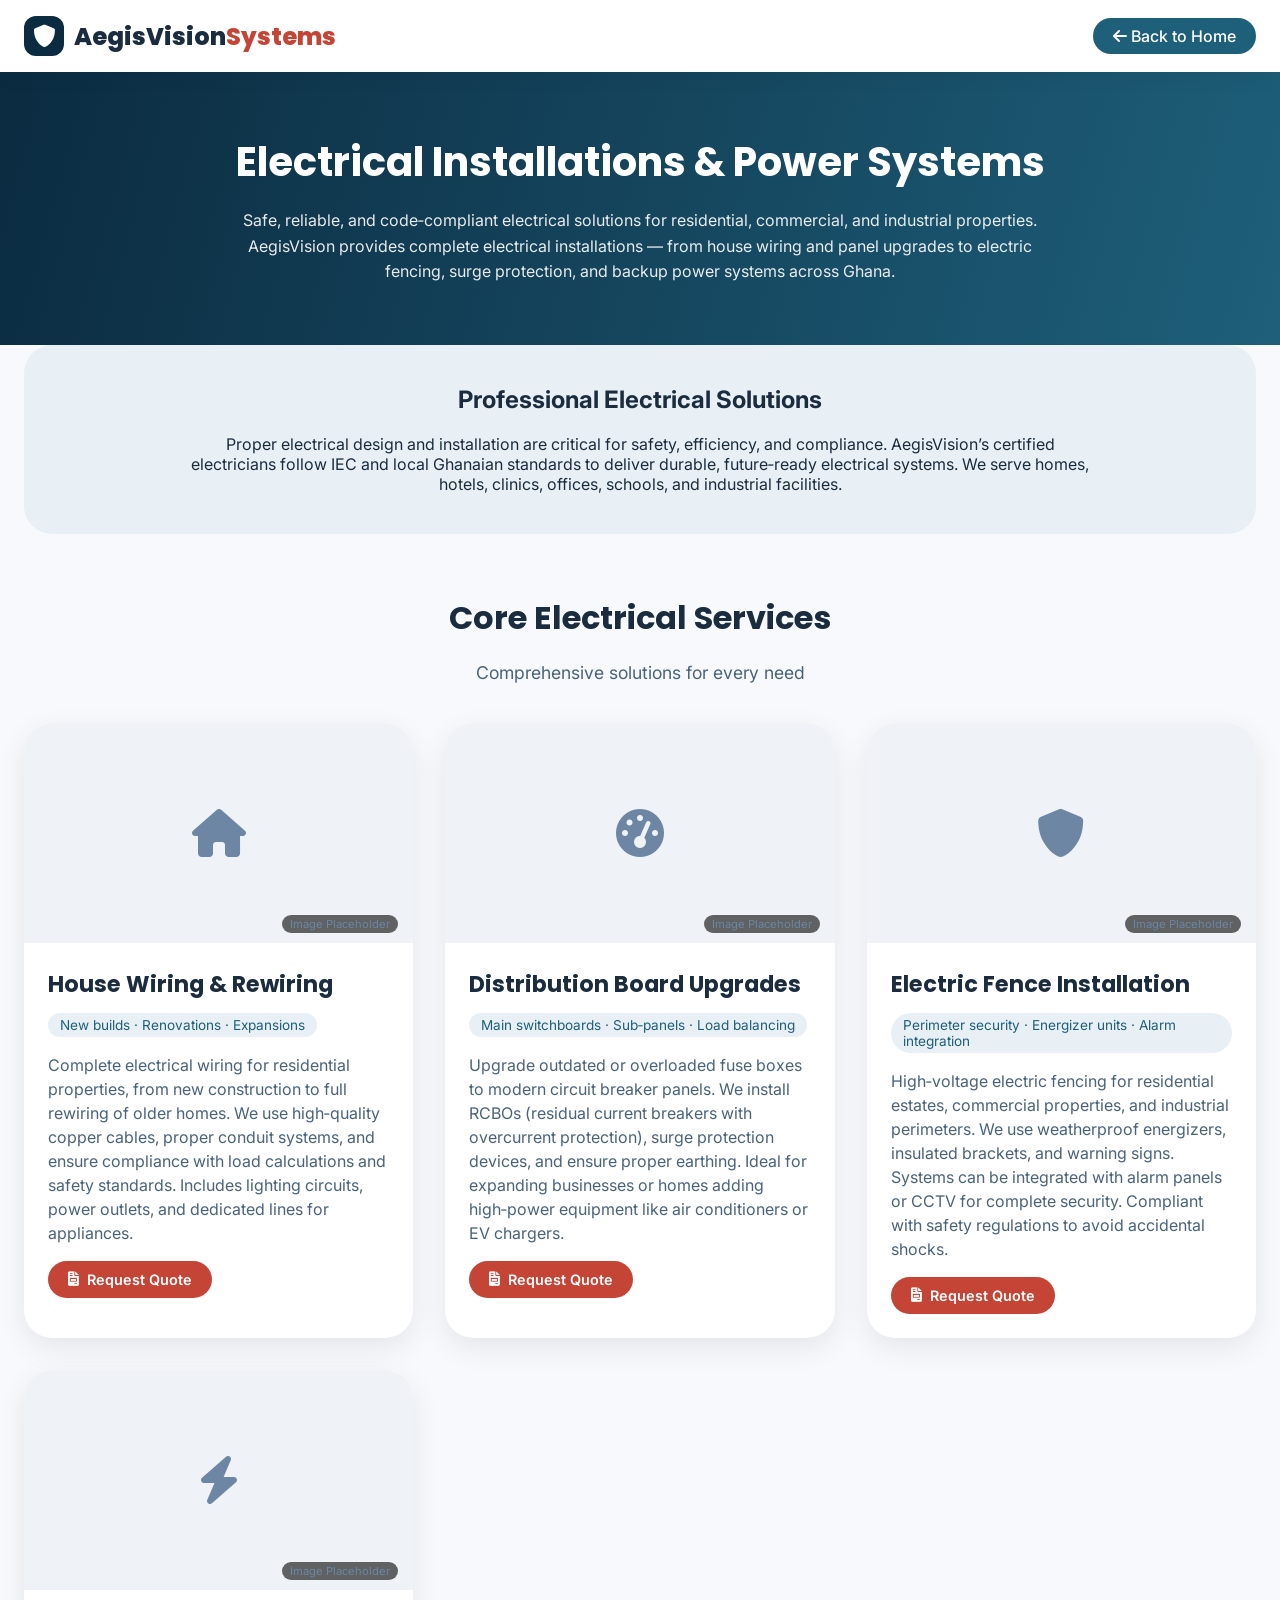
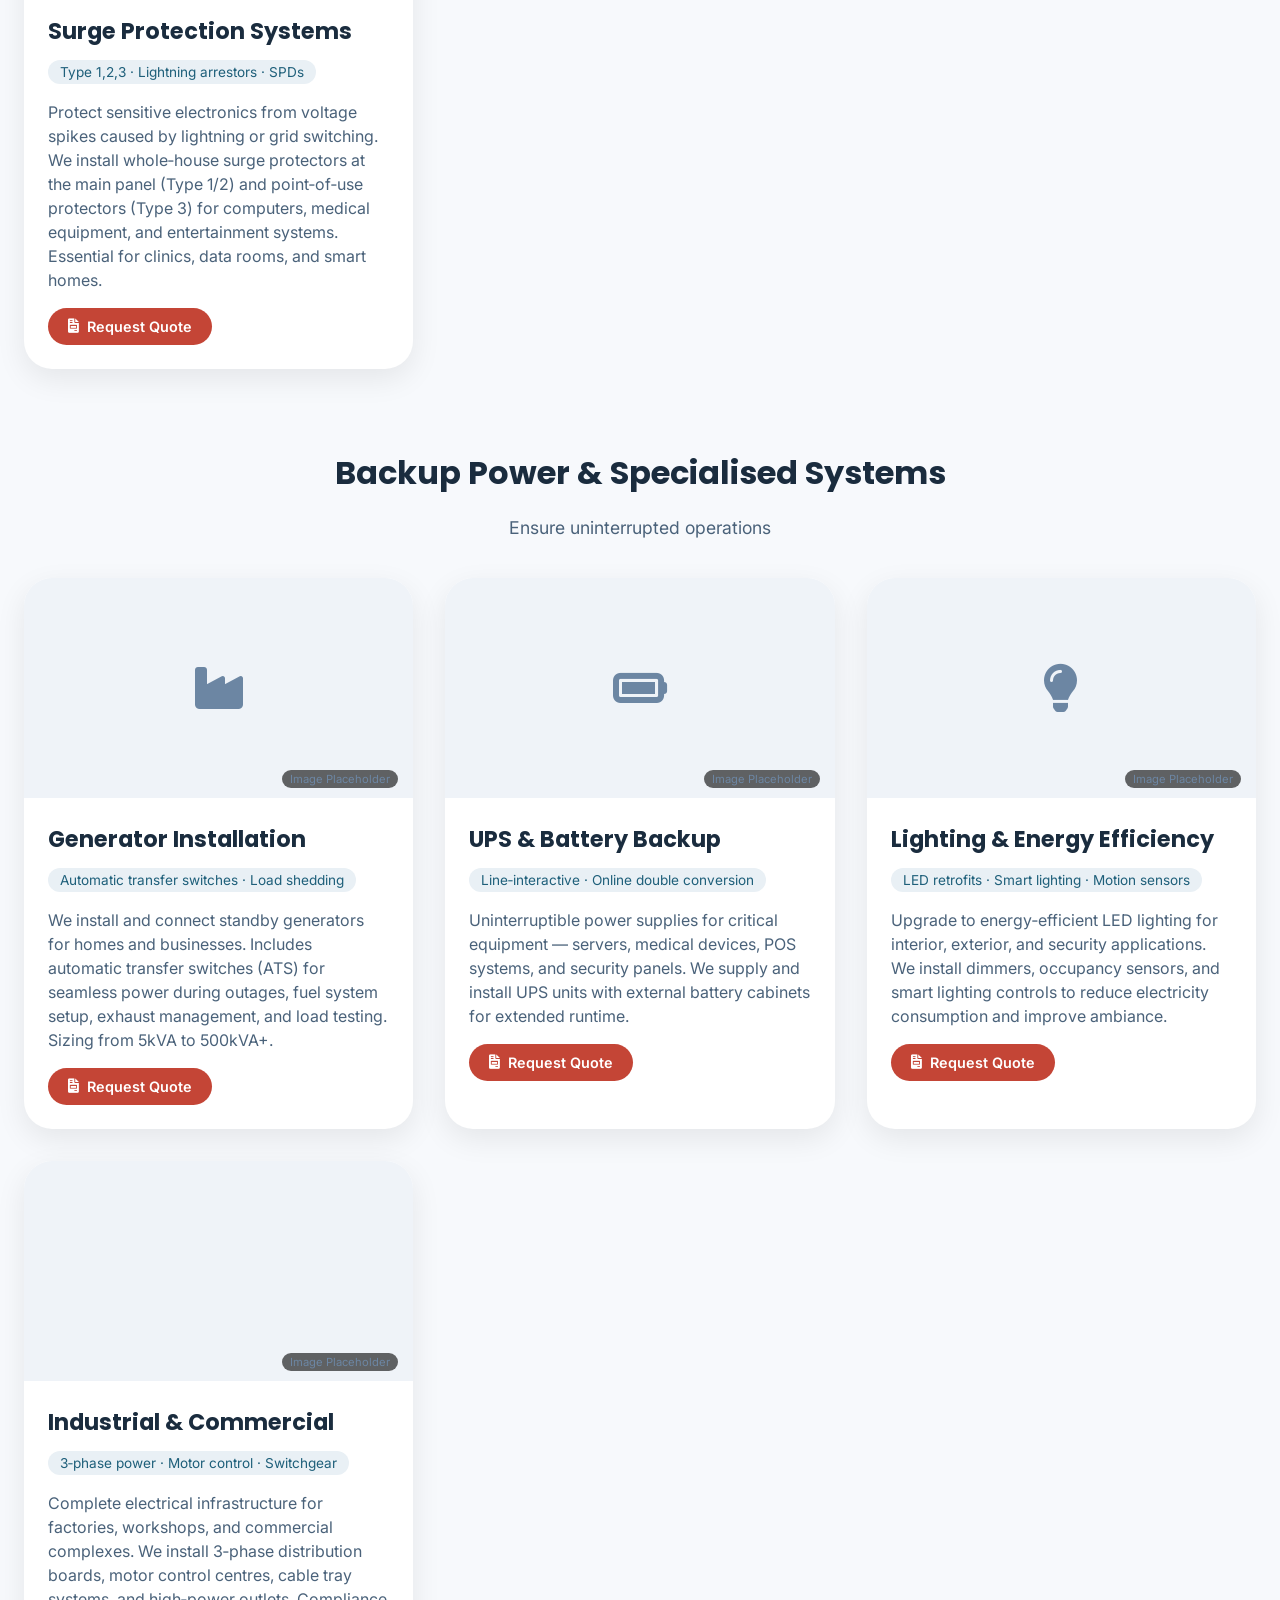
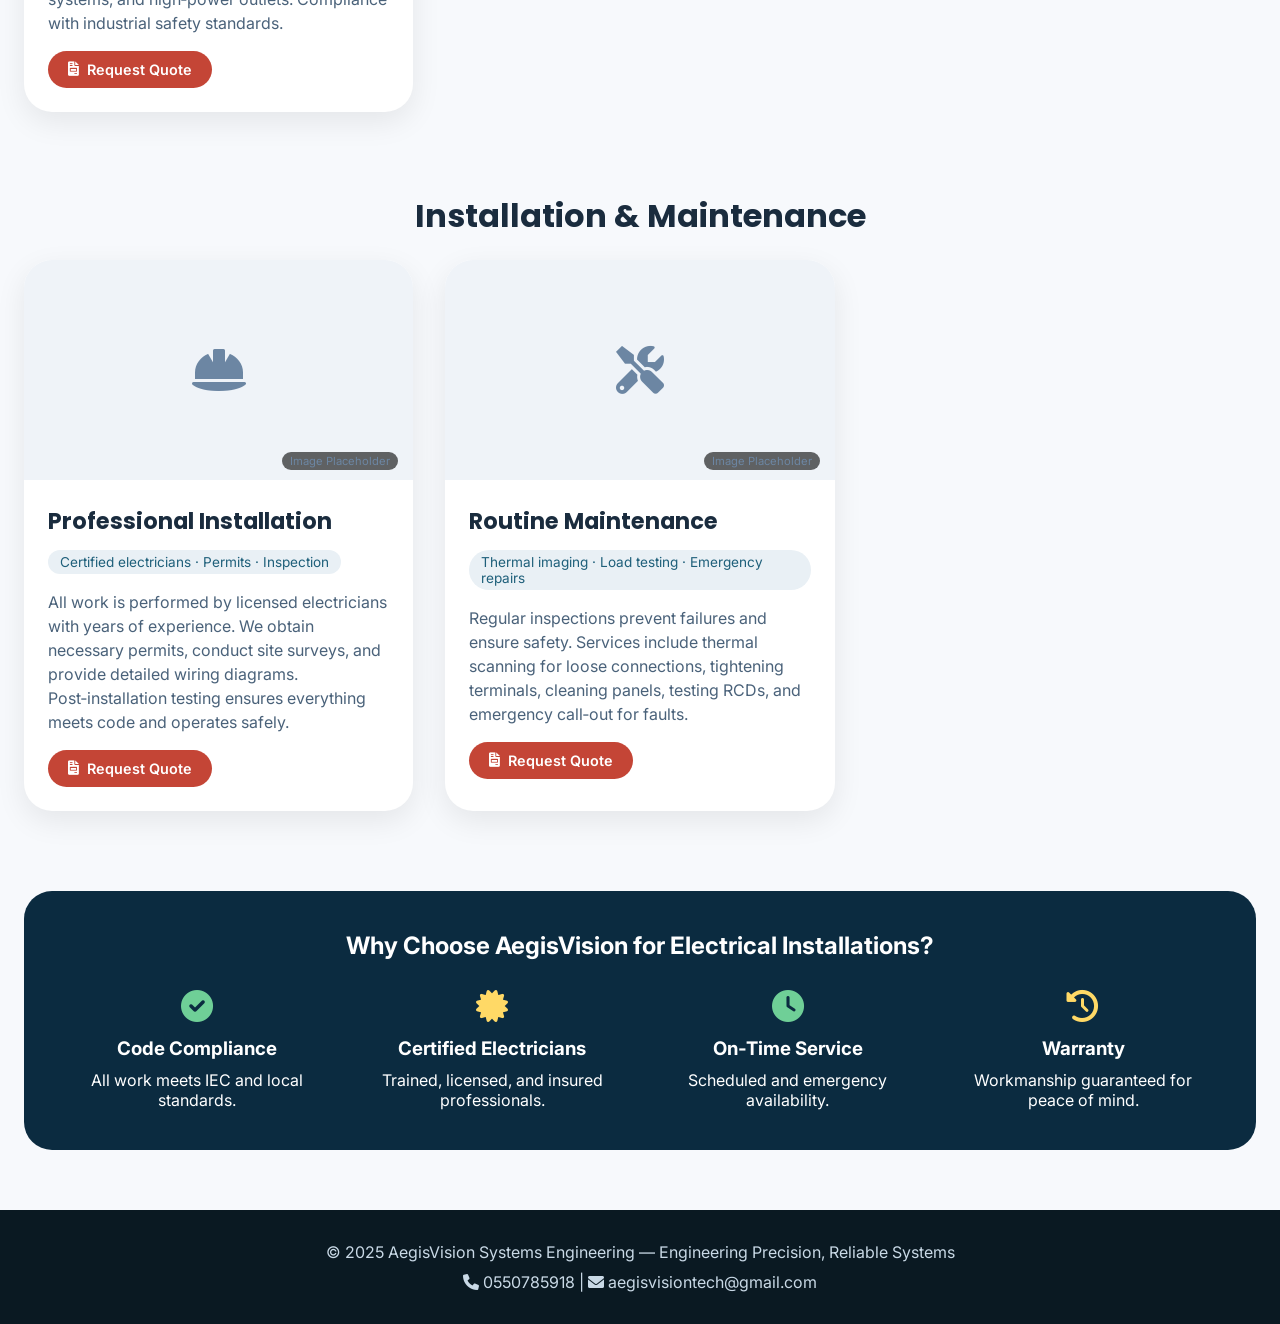
==== electrical.html @ df07820b "Add files via upload" ====
<!DOCTYPE html>
<html lang="en">
<head>
  <meta charset="UTF-8">
  <meta name="viewport" content="width=device-width, initial-scale=1.0">
  <title>AegisVision | Electrical Installations & Power Systems</title>
  <link href="https://fonts.googleapis.com/css2?family=Inter:opsz,wght@14..32,300;400;500;600;700;800&family=Poppins:wght@500;600;700;800&display=swap" rel="stylesheet">
  <link rel="stylesheet" href="https://cdnjs.cloudflare.com/ajax/libs/font-awesome/6.0.0-beta3/css/all.min.css">
  <style>
    * {
      margin: 0;
      padding: 0;
      box-sizing: border-box;
    }
    body {
      font-family: 'Inter', sans-serif;
      background: #F7F9FC;
      color: #1A2C3E;
    }
    .container {
      max-width: 1280px;
      margin: 0 auto;
      padding: 0 24px;
    }
    .header {
      background: white;
      box-shadow: 0 4px 20px rgba(0,0,0,0.05);
      position: sticky;
      top: 0;
      z-index: 100;
    }
    .navbar {
      display: flex;
      justify-content: space-between;
      align-items: center;
      padding: 1rem 0;
      flex-wrap: wrap;
    }
    .logo {
      display: flex;
      align-items: center;
      gap: 10px;
    }
    .logo-icon {
      background: #0B2B40;
      width: 40px;
      height: 40px;
      display: flex;
      align-items: center;
      justify-content: center;
      border-radius: 12px;
      color: white;
      font-size: 1.4rem;
    }
    .logo-text {
      font-size: 1.5rem;
      font-weight: 800;
      font-family: 'Poppins', sans-serif;
    }
    .logo-text span {
      color: #C44536;
    }
    .back-home {
      background: #1E5F7A;
      color: white;
      padding: 8px 20px;
      border-radius: 40px;
      text-decoration: none;
      font-weight: 500;
      transition: 0.2s;
    }
    .back-home:hover {
      background: #0B2B40;
    }
    .hero {
      background: linear-gradient(105deg, #0B2B40 0%, #1E5F7A 100%);
      color: white;
      padding: 60px 0;
      text-align: center;
    }
    .hero h1 {
      font-size: 2.5rem;
      font-family: 'Poppins', sans-serif;
      margin-bottom: 1rem;
    }
    .hero p {
      max-width: 800px;
      margin: 0 auto;
      opacity: 0.9;
      line-height: 1.6;
    }
    .section-title {
      text-align: center;
      font-size: 2rem;
      margin: 60px 0 20px;
      font-family: 'Poppins', sans-serif;
    }
    .section-subtitle {
      text-align: center;
      font-size: 1.1rem;
      color: #4A627A;
      margin-bottom: 40px;
      max-width: 800px;
      margin-left: auto;
      margin-right: auto;
    }
    .products-grid {
      display: grid;
      grid-template-columns: repeat(auto-fill, minmax(320px, 1fr));
      gap: 32px;
      margin-bottom: 80px;
    }
    .product-card {
      background: white;
      border-radius: 28px;
      overflow: hidden;
      box-shadow: 0 10px 30px rgba(0,0,0,0.08);
      transition: transform 0.3s ease, box-shadow 0.3s;
    }
    .product-card:hover {
      transform: translateY(-8px);
      box-shadow: 0 20px 35px rgba(0,0,0,0.12);
    }
    .media-placeholder {
      background: #EFF3F8;
      height: 220px;
      display: flex;
      align-items: center;
      justify-content: center;
      color: #6C86A3;
      font-size: 3rem;
      position: relative;
      overflow: hidden;
    }
    .media-placeholder img, .media-placeholder video {
      width: 100%;
      height: 100%;
      object-fit: cover;
    }
    .product-info {
      padding: 24px;
    }
    .product-info h3 {
      font-size: 1.4rem;
      margin-bottom: 12px;
      font-family: 'Poppins', sans-serif;
    }
    .product-info p {
      color: #4A627A;
      margin-bottom: 16px;
      line-height: 1.5;
    }
    .specs {
      font-size: 0.85rem;
      color: #1E5F7A;
      background: #E9F0F5;
      display: inline-block;
      padding: 4px 12px;
      border-radius: 20px;
      margin-bottom: 16px;
    }
    .btn-quote {
      display: inline-flex;
      align-items: center;
      gap: 8px;
      background: #C44536;
      color: white;
      padding: 10px 20px;
      border-radius: 40px;
      text-decoration: none;
      font-weight: 600;
      font-size: 0.9rem;
      transition: 0.2s;
    }
    .btn-quote:hover {
      background: #A13224;
    }
    .desc-link {
      text-decoration: none;
      color: #4A627A;
      transition: color 0.2s;
    }
    .desc-link:hover {
      color: #1E5F7A;
      text-decoration: underline;
    }
    .footer {
      background: #0A1922;
      color: #C9D9E6;
      text-align: center;
      padding: 32px 0;
      margin-top: 40px;
    }
    @media (max-width: 768px) {
      .hero h1 { font-size: 1.8rem; }
      .products-grid { grid-template-columns: 1fr; }
    }
  </style>
</head>
<body>
  <header class="header">
    <div class="container">
      <div class="navbar">
        <div class="logo">
          <div class="logo-icon"><i class="fas fa-shield-alt"></i></div>
          <div class="logo-text">AegisVision<span>Systems</span></div>
        </div>
        <a href="index.html" class="back-home"><i class="fas fa-arrow-left"></i> Back to Home</a>
      </div>
    </div>
  </header>

  <section class="hero">
    <div class="container">
      <h1>Electrical Installations & Power Systems</h1>
      <p>Safe, reliable, and code‑compliant electrical solutions for residential, commercial, and industrial properties. AegisVision provides complete electrical installations — from house wiring and panel upgrades to electric fencing, surge protection, and backup power systems across Ghana.</p>
    </div>
  </section>

  <div class="container">
    <!-- Understanding Electrical Installations -->
    <div style="background: #E9F0F5; border-radius: 28px; padding: 40px; margin-bottom: 60px;">
      <h2 style="text-align: center; margin-bottom: 20px;">Professional Electrical Solutions</h2>
      <p style="text-align: center; max-width: 900px; margin: 0 auto; color: #1A2C3E;">Proper electrical design and installation are critical for safety, efficiency, and compliance. AegisVision’s certified electricians follow IEC and local Ghanaian standards to deliver durable, future‑ready electrical systems. We serve homes, hotels, clinics, offices, schools, and industrial facilities.</p>
    </div>

    <h2 class="section-title">Core Electrical Services</h2>
    <p class="section-subtitle">Comprehensive solutions for every need</p>
    <div class="products-grid">
      <!-- House Wiring -->
      <div class="product-card">
        <div class="media-placeholder">
          <i class="fas fa-home" style="font-size: 3rem;"></i>
          <span style="position: absolute; bottom: 10px; right: 15px; font-size: 0.7rem; background: rgba(0,0,0,0.6); padding: 2px 8px; border-radius: 20px;">Image Placeholder</span>
        </div>
        <div class="product-info">
          <h3>House Wiring & Rewiring</h3>
          <div class="specs">New builds · Renovations · Expansions</div>
          <p><a href="#" class="desc-link" target="_blank" rel="noopener noreferrer">Complete electrical wiring for residential properties, from new construction to full rewiring of older homes. We use high‑quality copper cables, proper conduit systems, and ensure compliance with load calculations and safety standards. Includes lighting circuits, power outlets, and dedicated lines for appliances.</a></p>
          <a href="#contact" class="btn-quote" onclick="alert('Contact us for pricing: 0550785918')"><i class="fas fa-file-invoice"></i> Request Quote</a>
        </div>
      </div>

      <!-- Panel Upgrades -->
      <div class="product-card">
        <div class="media-placeholder">
          <i class="fas fa-tachometer-alt" style="font-size: 3rem;"></i>
          <span style="position: absolute; bottom: 10px; right: 15px; font-size: 0.7rem; background: rgba(0,0,0,0.6); padding: 2px 8px; border-radius: 20px;">Image Placeholder</span>
        </div>
        <div class="product-info">
          <h3>Distribution Board Upgrades</h3>
          <div class="specs">Main switchboards · Sub‑panels · Load balancing</div>
          <p><a href="#" class="desc-link" target="_blank" rel="noopener noreferrer">Upgrade outdated or overloaded fuse boxes to modern circuit breaker panels. We install RCBOs (residual current breakers with overcurrent protection), surge protection devices, and ensure proper earthing. Ideal for expanding businesses or homes adding high‑power equipment like air conditioners or EV chargers.</a></p>
          <a href="#contact" class="btn-quote" onclick="alert('Contact us for pricing: 0550785918')"><i class="fas fa-file-invoice"></i> Request Quote</a>
        </div>
      </div>

      <!-- Electric Fence -->
      <div class="product-card">
        <div class="media-placeholder">
          <i class="fas fa-shield-alt" style="font-size: 3rem;"></i>
          <span style="position: absolute; bottom: 10px; right: 15px; font-size: 0.7rem; background: rgba(0,0,0,0.6); padding: 2px 8px; border-radius: 20px;">Image Placeholder</span>
        </div>
        <div class="product-info">
          <h3>Electric Fence Installation</h3>
          <div class="specs">Perimeter security · Energizer units · Alarm integration</div>
          <p><a href="#" class="desc-link" target="_blank" rel="noopener noreferrer">High‑voltage electric fencing for residential estates, commercial properties, and industrial perimeters. We use weatherproof energizers, insulated brackets, and warning signs. Systems can be integrated with alarm panels or CCTV for complete security. Compliant with safety regulations to avoid accidental shocks.</a></p>
          <a href="#contact" class="btn-quote" onclick="alert('Contact us for pricing: 0550785918')"><i class="fas fa-file-invoice"></i> Request Quote</a>
        </div>
      </div>

      <!-- Surge Protection -->
      <div class="product-card">
        <div class="media-placeholder">
          <i class="fas fa-bolt" style="font-size: 3rem;"></i>
          <span style="position: absolute; bottom: 10px; right: 15px; font-size: 0.7rem; background: rgba(0,0,0,0.6); padding: 2px 8px; border-radius: 20px;">Image Placeholder</span>
        </div>
        <div class="product-info">
          <h3>Surge Protection Systems</h3>
          <div class="specs">Type 1,2,3 · Lightning arrestors · SPDs</div>
          <p><a href="#" class="desc-link" target="_blank" rel="noopener noreferrer">Protect sensitive electronics from voltage spikes caused by lightning or grid switching. We install whole‑house surge protectors at the main panel (Type 1/2) and point‑of‑use protectors (Type 3) for computers, medical equipment, and entertainment systems. Essential for clinics, data rooms, and smart homes.</a></p>
          <a href="#contact" class="btn-quote" onclick="alert('Contact us for pricing: 0550785918')"><i class="fas fa-file-invoice"></i> Request Quote</a>
        </div>
      </div>
    </div>

    <h2 class="section-title">Backup Power & Specialised Systems</h2>
    <p class="section-subtitle">Ensure uninterrupted operations</p>
    <div class="products-grid">
      <!-- Generator Installation -->
      <div class="product-card">
        <div class="media-placeholder">
          <i class="fas fa-industry" style="font-size: 3rem;"></i>
          <span style="position: absolute; bottom: 10px; right: 15px; font-size: 0.7rem; background: rgba(0,0,0,0.6); padding: 2px 8px; border-radius: 20px;">Image Placeholder</span>
        </div>
        <div class="product-info">
          <h3>Generator Installation</h3>
          <div class="specs">Automatic transfer switches · Load shedding</div>
          <p><a href="#" class="desc-link" target="_blank" rel="noopener noreferrer">We install and connect standby generators for homes and businesses. Includes automatic transfer switches (ATS) for seamless power during outages, fuel system setup, exhaust management, and load testing. Sizing from 5kVA to 500kVA+.</a></p>
          <a href="#contact" class="btn-quote" onclick="alert('Contact us for pricing: 0550785918')"><i class="fas fa-file-invoice"></i> Request Quote</a>
        </div>
      </div>

      <!-- UPS Installation -->
      <div class="product-card">
        <div class="media-placeholder">
          <i class="fas fa-battery-full" style="font-size: 3rem;"></i>
          <span style="position: absolute; bottom: 10px; right: 15px; font-size: 0.7rem; background: rgba(0,0,0,0.6); padding: 2px 8px; border-radius: 20px;">Image Placeholder</span>
        </div>
        <div class="product-info">
          <h3>UPS & Battery Backup</h3>
          <div class="specs">Line‑interactive · Online double conversion</div>
          <p><a href="#" class="desc-link" target="_blank" rel="noopener noreferrer">Uninterruptible power supplies for critical equipment — servers, medical devices, POS systems, and security panels. We supply and install UPS units with external battery cabinets for extended runtime.</a></p>
          <a href="#contact" class="btn-quote" onclick="alert('Contact us for pricing: 0550785918')"><i class="fas fa-file-invoice"></i> Request Quote</a>
        </div>
      </div>

      <!-- Lighting Installation -->
      <div class="product-card">
        <div class="media-placeholder">
          <i class="fas fa-lightbulb" style="font-size: 3rem;"></i>
          <span style="position: absolute; bottom: 10px; right: 15px; font-size: 0.7rem; background: rgba(0,0,0,0.6); padding: 2px 8px; border-radius: 20px;">Image Placeholder</span>
        </div>
        <div class="product-info">
          <h3>Lighting & Energy Efficiency</h3>
          <div class="specs">LED retrofits · Smart lighting · Motion sensors</div>
          <p><a href="#" class="desc-link" target="_blank" rel="noopener noreferrer">Upgrade to energy‑efficient LED lighting for interior, exterior, and security applications. We install dimmers, occupancy sensors, and smart lighting controls to reduce electricity consumption and improve ambiance.</a></p>
          <a href="#contact" class="btn-quote" onclick="alert('Contact us for pricing: 0550785918')"><i class="fas fa-file-invoice"></i> Request Quote</a>
        </div>
      </div>

      <!-- Industrial Electrical -->
      <div class="product-card">
        <div class="media-placeholder">
          <i class="fas fa-factory" style="font-size: 3rem;"></i>
          <span style="position: absolute; bottom: 10px; right: 15px; font-size: 0.7rem; background: rgba(0,0,0,0.6); padding: 2px 8px; border-radius: 20px;">Image Placeholder</span>
        </div>
        <div class="product-info">
          <h3>Industrial & Commercial</h3>
          <div class="specs">3‑phase power · Motor control · Switchgear</div>
          <p><a href="#" class="desc-link" target="_blank" rel="noopener noreferrer">Complete electrical infrastructure for factories, workshops, and commercial complexes. We install 3‑phase distribution boards, motor control centres, cable tray systems, and high‑power outlets. Compliance with industrial safety standards.</a></p>
          <a href="#contact" class="btn-quote" onclick="alert('Contact us for pricing: 0550785918')"><i class="fas fa-file-invoice"></i> Request Quote</a>
        </div>
      </div>
    </div>

    <h2 class="section-title">Installation & Maintenance</h2>
    <div class="products-grid">
      <div class="product-card">
        <div class="media-placeholder">
          <i class="fas fa-hard-hat" style="font-size: 3rem;"></i>
          <span style="position: absolute; bottom: 10px; right: 15px; font-size: 0.7rem; background: rgba(0,0,0,0.6); padding: 2px 8px; border-radius: 20px;">Image Placeholder</span>
        </div>
        <div class="product-info">
          <h3>Professional Installation</h3>
          <div class="specs">Certified electricians · Permits · Inspection</div>
          <p>All work is performed by licensed electricians with years of experience. We obtain necessary permits, conduct site surveys, and provide detailed wiring diagrams. Post‑installation testing ensures everything meets code and operates safely.</p>
          <a href="#contact" class="btn-quote" onclick="alert('Contact us for pricing: 0550785918')"><i class="fas fa-file-invoice"></i> Request Quote</a>
        </div>
      </div>
      <div class="product-card">
        <div class="media-placeholder">
          <i class="fas fa-tools" style="font-size: 3rem;"></i>
          <span style="position: absolute; bottom: 10px; right: 15px; font-size: 0.7rem; background: rgba(0,0,0,0.6); padding: 2px 8px; border-radius: 20px;">Image Placeholder</span>
        </div>
        <div class="product-info">
          <h3>Routine Maintenance</h3>
          <div class="specs">Thermal imaging · Load testing · Emergency repairs</div>
          <p>Regular inspections prevent failures and ensure safety. Services include thermal scanning for loose connections, tightening terminals, cleaning panels, testing RCDs, and emergency call‑out for faults.</p>
          <a href="#contact" class="btn-quote" onclick="alert('Contact us for pricing: 0550785918')"><i class="fas fa-file-invoice"></i> Request Quote</a>
        </div>
      </div>
    </div>

    <!-- Benefits of Professional Electrical Work -->
    <div style="background: #0B2B40; border-radius: 28px; padding: 40px; margin: 60px 0; color: white;">
      <h2 style="text-align: center; margin-bottom: 20px;">Why Choose AegisVision for Electrical Installations?</h2>
      <div style="display: grid; grid-template-columns: repeat(auto-fit, minmax(250px, 1fr)); gap: 30px; margin-top: 30px;">
        <div style="text-align: center;"><i class="fas fa-check-circle" style="font-size: 2rem; color: #6FCF97;"></i><h3 style="margin: 15px 0 10px;">Code Compliance</h3><p>All work meets IEC and local standards.</p></div>
        <div style="text-align: center;"><i class="fas fa-certificate" style="font-size: 2rem; color: #FFD966;"></i><h3 style="margin: 15px 0 10px;">Certified Electricians</h3><p>Trained, licensed, and insured professionals.</p></div>
        <div style="text-align: center;"><i class="fas fa-clock" style="font-size: 2rem; color: #6FCF97;"></i><h3 style="margin: 15px 0 10px;">On‑Time Service</h3><p>Scheduled and emergency availability.</p></div>
        <div style="text-align: center;"><i class="fas fa-history" style="font-size: 2rem; color: #FFD966;"></i><h3 style="margin: 15px 0 10px;">Warranty</h3><p>Workmanship guaranteed for peace of mind.</p></div>
      </div>
    </div>
  </div>

  <footer class="footer">
    <div class="container">
      <p>© 2025 AegisVision Systems Engineering — Engineering Precision, Reliable Systems</p>
      <p style="margin-top: 10px;"><i class="fas fa-phone"></i> 0550785918 | <i class="fas fa-envelope"></i> aegisvisiontech@gmail.com</p>
    </div>
  </footer>

  <script>
    console.log("Electrical installations page ready — replace placeholder images with your project photos.");
  </script>
</body>
</html>
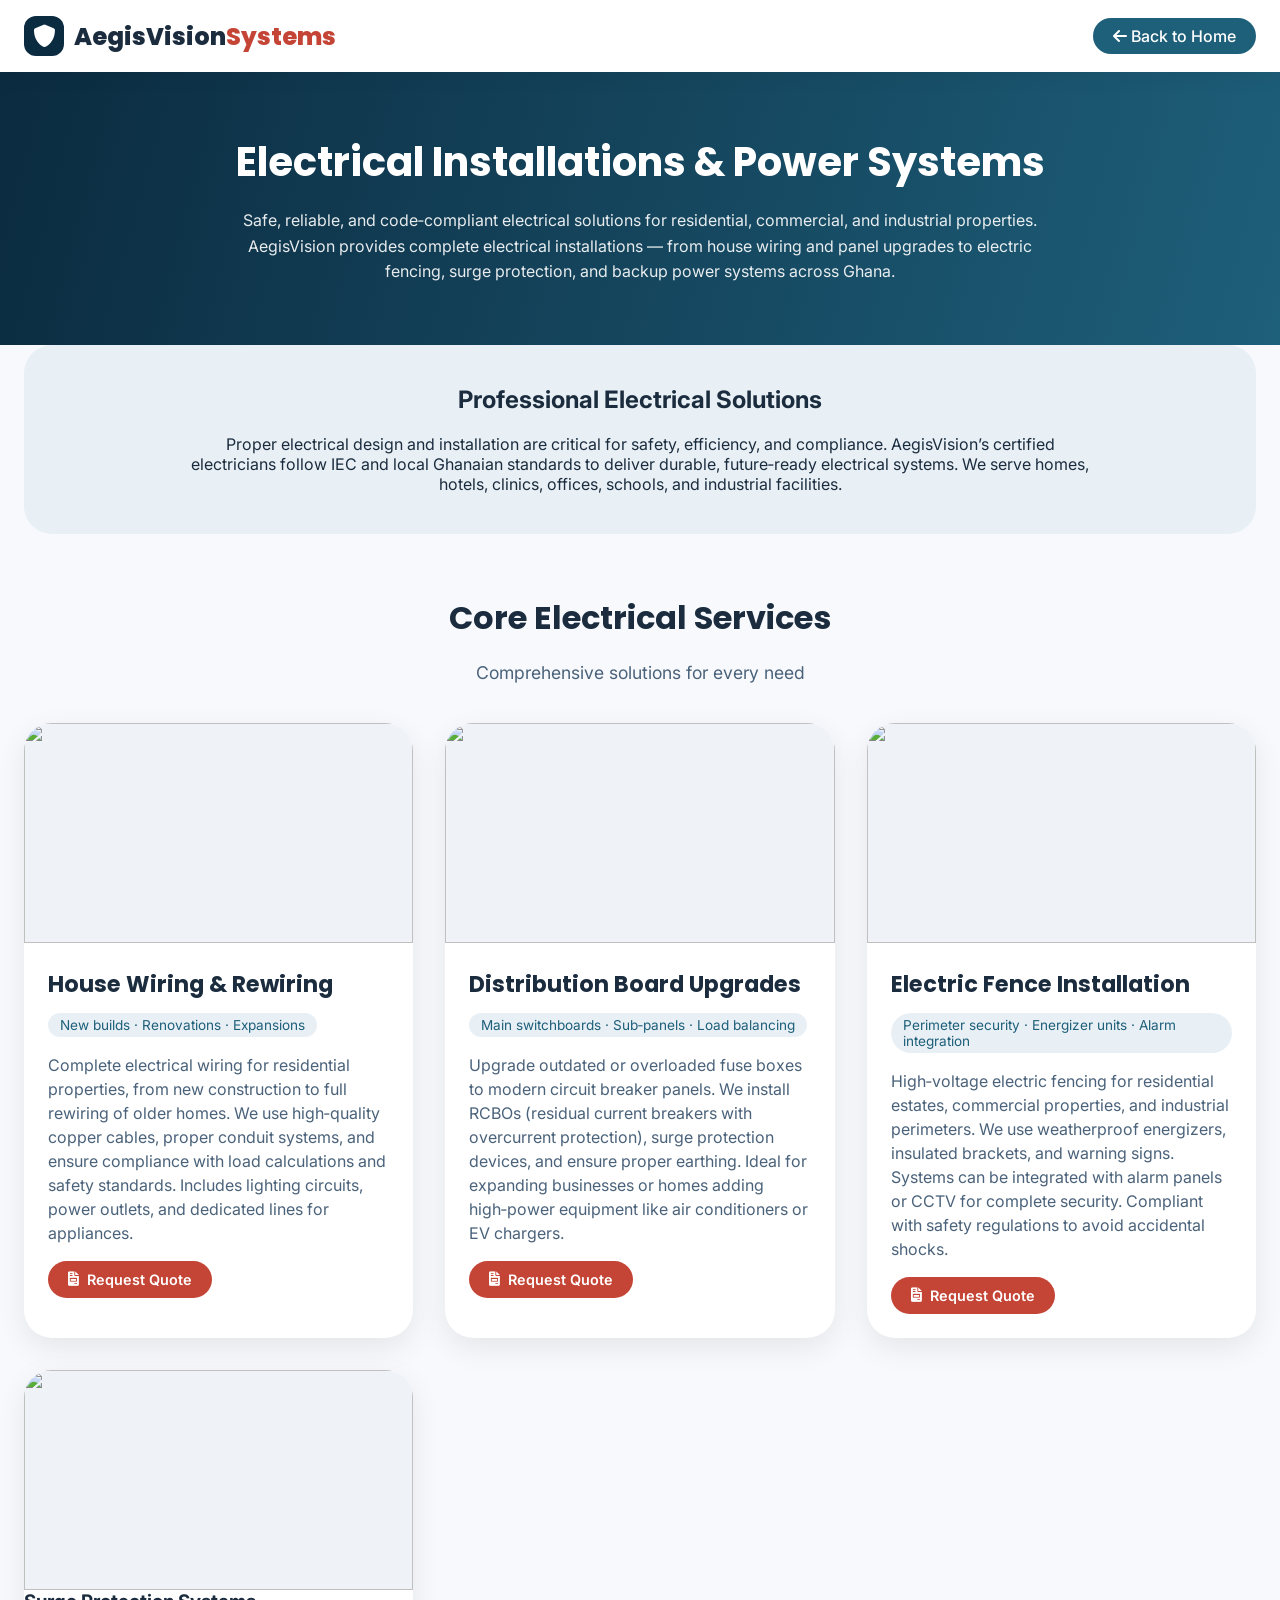
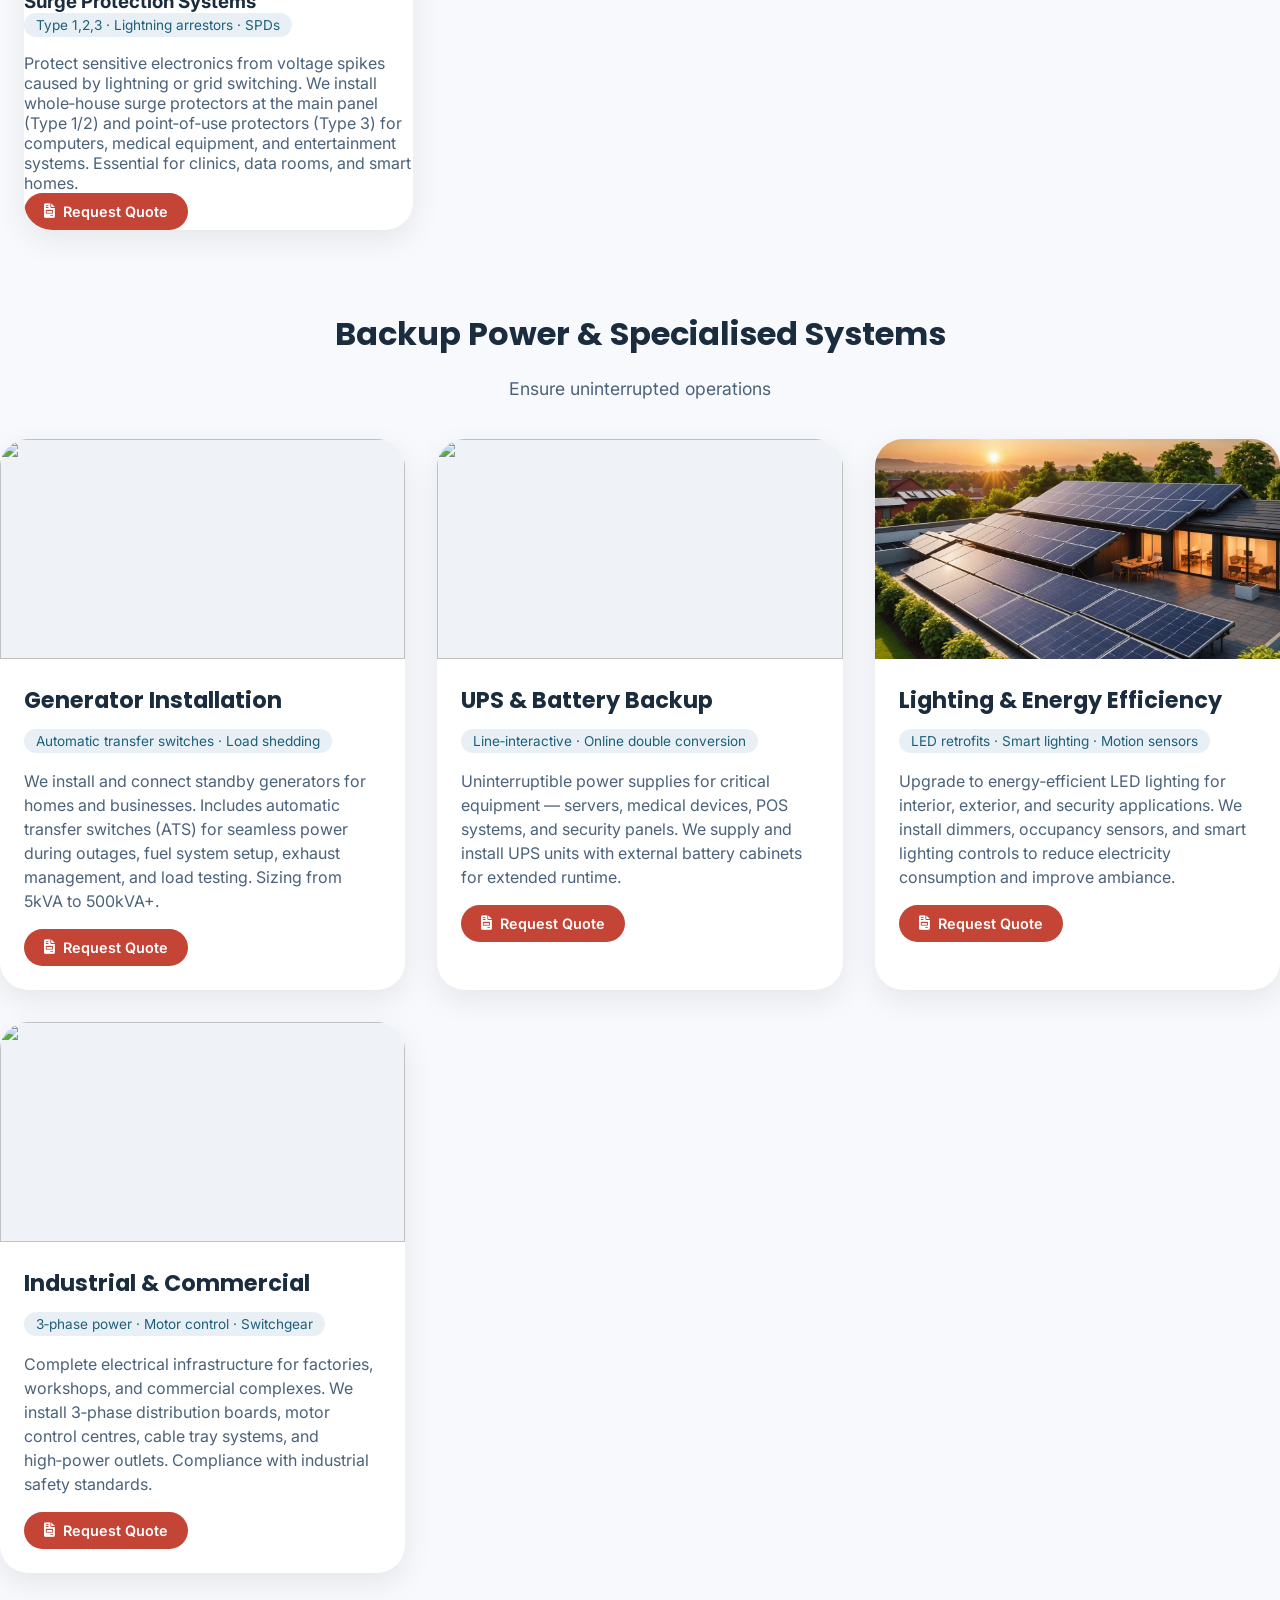
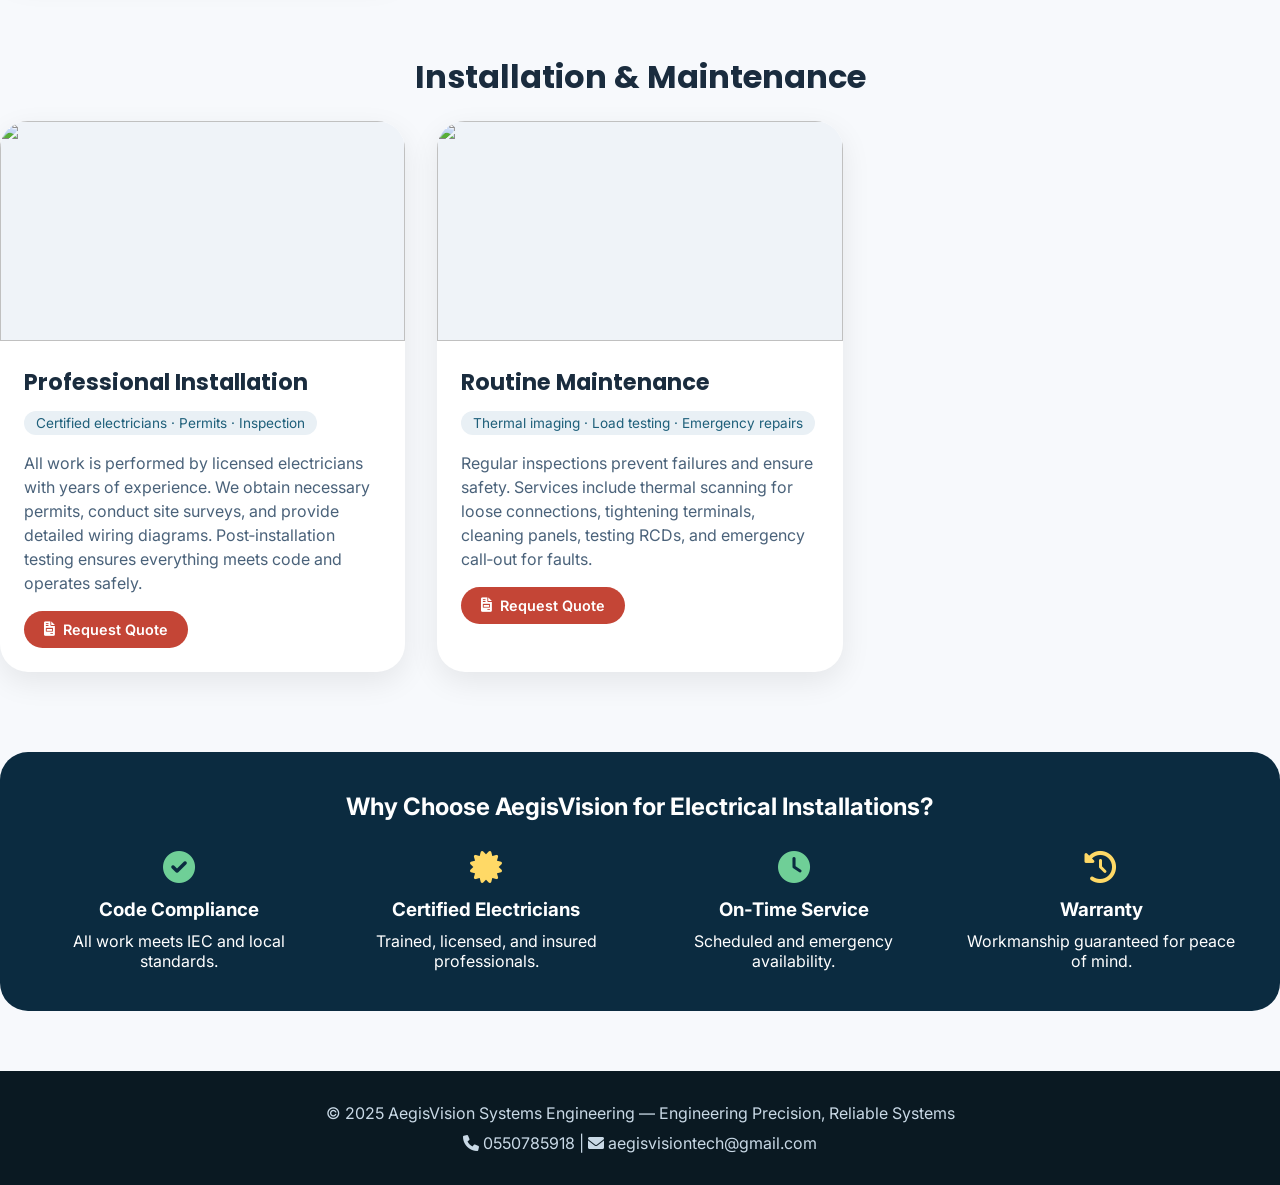
==== commit 8484b649: "Add files via upload" ====
--- a/electrical.html
+++ b/electrical.html
@@ -3,7 +3,7 @@
 <head>
   <meta charset="UTF-8">
   <meta name="viewport" content="width=device-width, initial-scale=1.0">
-  <title>AegisVision | Electrical Installations & Power Systems</title>
+  <title>AegisVision | Electrical & Power Systems Installations</title>
   <link href="https://fonts.googleapis.com/css2?family=Inter:opsz,wght@14..32,300;400;500;600;700;800&family=Poppins:wght@500;600;700;800&display=swap" rel="stylesheet">
   <link rel="stylesheet" href="https://cdnjs.cloudflare.com/ajax/libs/font-awesome/6.0.0-beta3/css/all.min.css">
   <style>
@@ -230,8 +230,7 @@
       <!-- House Wiring -->
       <div class="product-card">
         <div class="media-placeholder">
-          <i class="fas fa-home" style="font-size: 3rem;"></i>
-          <span style="position: absolute; bottom: 10px; right: 15px; font-size: 0.7rem; background: rgba(0,0,0,0.6); padding: 2px 8px; border-radius: 20px;">Image Placeholder</span>
+          <img src="house_wiring.jpg" ></span>
         </div>
         <div class="product-info">
           <h3>House Wiring & Rewiring</h3>
@@ -244,8 +243,7 @@
       <!-- Panel Upgrades -->
       <div class="product-card">
         <div class="media-placeholder">
-          <i class="fas fa-tachometer-alt" style="font-size: 3rem;"></i>
-          <span style="position: absolute; bottom: 10px; right: 15px; font-size: 0.7rem; background: rgba(0,0,0,0.6); padding: 2px 8px; border-radius: 20px;">Image Placeholder</span>
+          <img src="db.jpg" ></span>
         </div>
         <div class="product-info">
           <h3>Distribution Board Upgrades</h3>
@@ -258,8 +256,7 @@
       <!-- Electric Fence -->
       <div class="product-card">
         <div class="media-placeholder">
-          <i class="fas fa-shield-alt" style="font-size: 3rem;"></i>
-          <span style="position: absolute; bottom: 10px; right: 15px; font-size: 0.7rem; background: rgba(0,0,0,0.6); padding: 2px 8px; border-radius: 20px;">Image Placeholder</span>
+          <img src="fence_installation.jpg" ></span>
         </div>
         <div class="product-info">
           <h3>Electric Fence Installation</h3>
@@ -272,10 +269,8 @@
       <!-- Surge Protection -->
       <div class="product-card">
         <div class="media-placeholder">
-          <i class="fas fa-bolt" style="font-size: 3rem;"></i>
-          <span style="position: absolute; bottom: 10px; right: 15px; font-size: 0.7rem; background: rgba(0,0,0,0.6); padding: 2px 8px; border-radius: 20px;">Image Placeholder</span>
-        </div>
-        <div class="product-info">
+          <img src="schematic.jpg" ></span>
+        </div>
           <h3>Surge Protection Systems</h3>
           <div class="specs">Type 1,2,3 · Lightning arrestors · SPDs</div>
           <p><a href="#" class="desc-link" target="_blank" rel="noopener noreferrer">Protect sensitive electronics from voltage spikes caused by lightning or grid switching. We install whole‑house surge protectors at the main panel (Type 1/2) and point‑of‑use protectors (Type 3) for computers, medical equipment, and entertainment systems. Essential for clinics, data rooms, and smart homes.</a></p>
@@ -290,8 +285,7 @@
       <!-- Generator Installation -->
       <div class="product-card">
         <div class="media-placeholder">
-          <i class="fas fa-industry" style="font-size: 3rem;"></i>
-          <span style="position: absolute; bottom: 10px; right: 15px; font-size: 0.7rem; background: rgba(0,0,0,0.6); padding: 2px 8px; border-radius: 20px;">Image Placeholder</span>
+          <img src="generator.jpg" ></span>
         </div>
         <div class="product-info">
           <h3>Generator Installation</h3>
@@ -304,8 +298,7 @@
       <!-- UPS Installation -->
       <div class="product-card">
         <div class="media-placeholder">
-          <i class="fas fa-battery-full" style="font-size: 3rem;"></i>
-          <span style="position: absolute; bottom: 10px; right: 15px; font-size: 0.7rem; background: rgba(0,0,0,0.6); padding: 2px 8px; border-radius: 20px;">Image Placeholder</span>
+          <img src="backup_system.jpg" ></span>
         </div>
         <div class="product-info">
           <h3>UPS & Battery Backup</h3>
@@ -318,8 +311,7 @@
       <!-- Lighting Installation -->
       <div class="product-card">
         <div class="media-placeholder">
-          <i class="fas fa-lightbulb" style="font-size: 3rem;"></i>
-          <span style="position: absolute; bottom: 10px; right: 15px; font-size: 0.7rem; background: rgba(0,0,0,0.6); padding: 2px 8px; border-radius: 20px;">Image Placeholder</span>
+          <img src="solarsys.jpg" ></span>
         </div>
         <div class="product-info">
           <h3>Lighting & Energy Efficiency</h3>
@@ -332,8 +324,7 @@
       <!-- Industrial Electrical -->
       <div class="product-card">
         <div class="media-placeholder">
-          <i class="fas fa-factory" style="font-size: 3rem;"></i>
-          <span style="position: absolute; bottom: 10px; right: 15px; font-size: 0.7rem; background: rgba(0,0,0,0.6); padding: 2px 8px; border-radius: 20px;">Image Placeholder</span>
+          <img src="industrial.jpg" ></span>
         </div>
         <div class="product-info">
           <h3>Industrial & Commercial</h3>
@@ -348,8 +339,7 @@
     <div class="products-grid">
       <div class="product-card">
         <div class="media-placeholder">
-          <i class="fas fa-hard-hat" style="font-size: 3rem;"></i>
-          <span style="position: absolute; bottom: 10px; right: 15px; font-size: 0.7rem; background: rgba(0,0,0,0.6); padding: 2px 8px; border-radius: 20px;">Image Placeholder</span>
+          <img src="solar_inverter3.jpg" ></span> 
         </div>
         <div class="product-info">
           <h3>Professional Installation</h3>
@@ -360,8 +350,7 @@
       </div>
       <div class="product-card">
         <div class="media-placeholder">
-          <i class="fas fa-tools" style="font-size: 3rem;"></i>
-          <span style="position: absolute; bottom: 10px; right: 15px; font-size: 0.7rem; background: rgba(0,0,0,0.6); padding: 2px 8px; border-radius: 20px;">Image Placeholder</span>
+          <img src="installation1.jpg" ></span>
         </div>
         <div class="product-info">
           <h3>Routine Maintenance</h3>
@@ -391,8 +380,7 @@
     </div>
   </footer>
 
-  <script>
-    console.log("Electrical installations page ready — replace placeholder images with your project photos.");
-  </script>
+  
+
 </body>
 </html>
